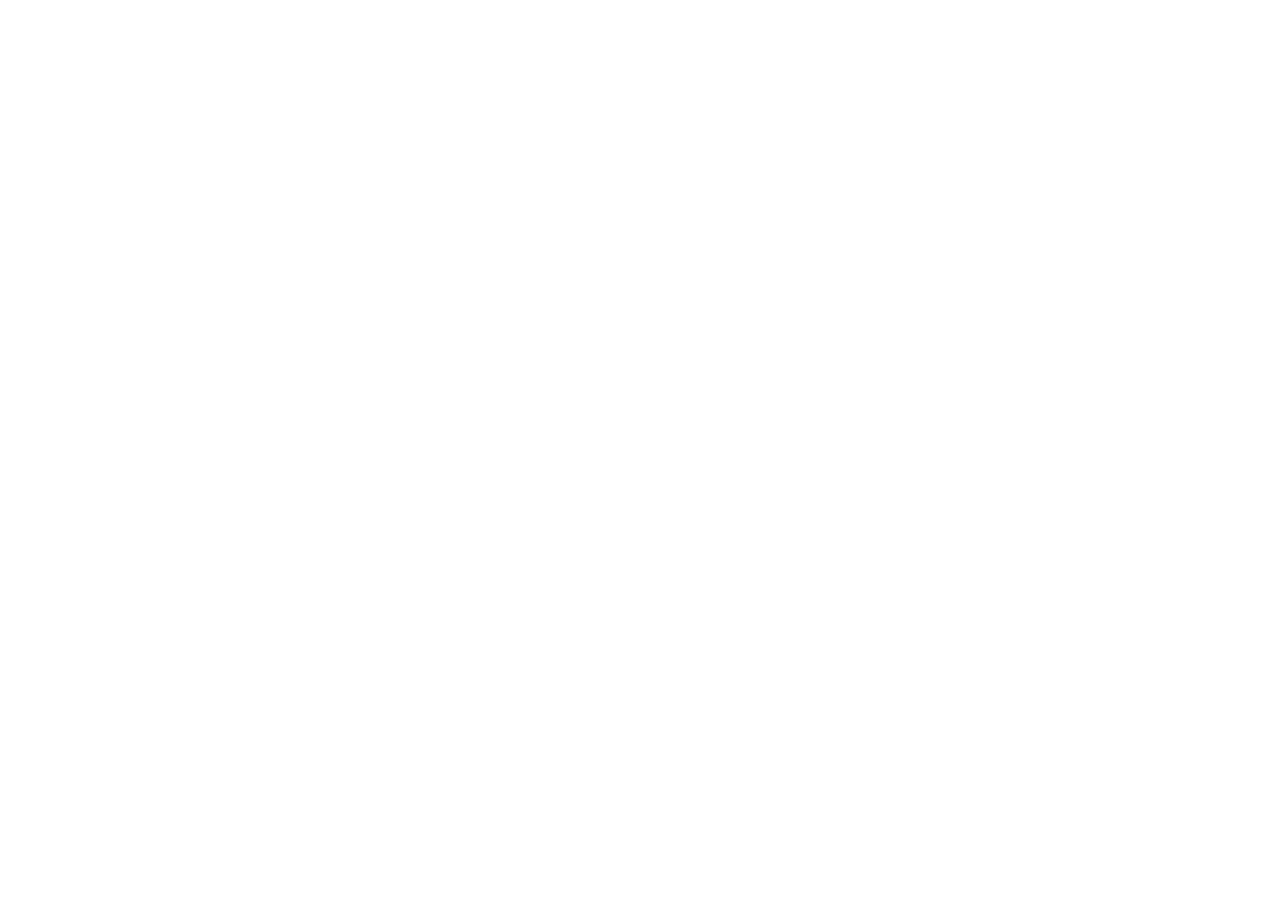
==== index.html @ 8aba0af0 "kerangka html" ====
<!DOCTYPE html>
<html lang="en">
<head>
    <meta charset="UTF-8">
    <meta name="viewport" content="width=device-width, initial-scale=1.0">
    <title>Document</title>

    <link rel="stylesheet" href="style.css">

</head>
<body>
    
</body>
</html>
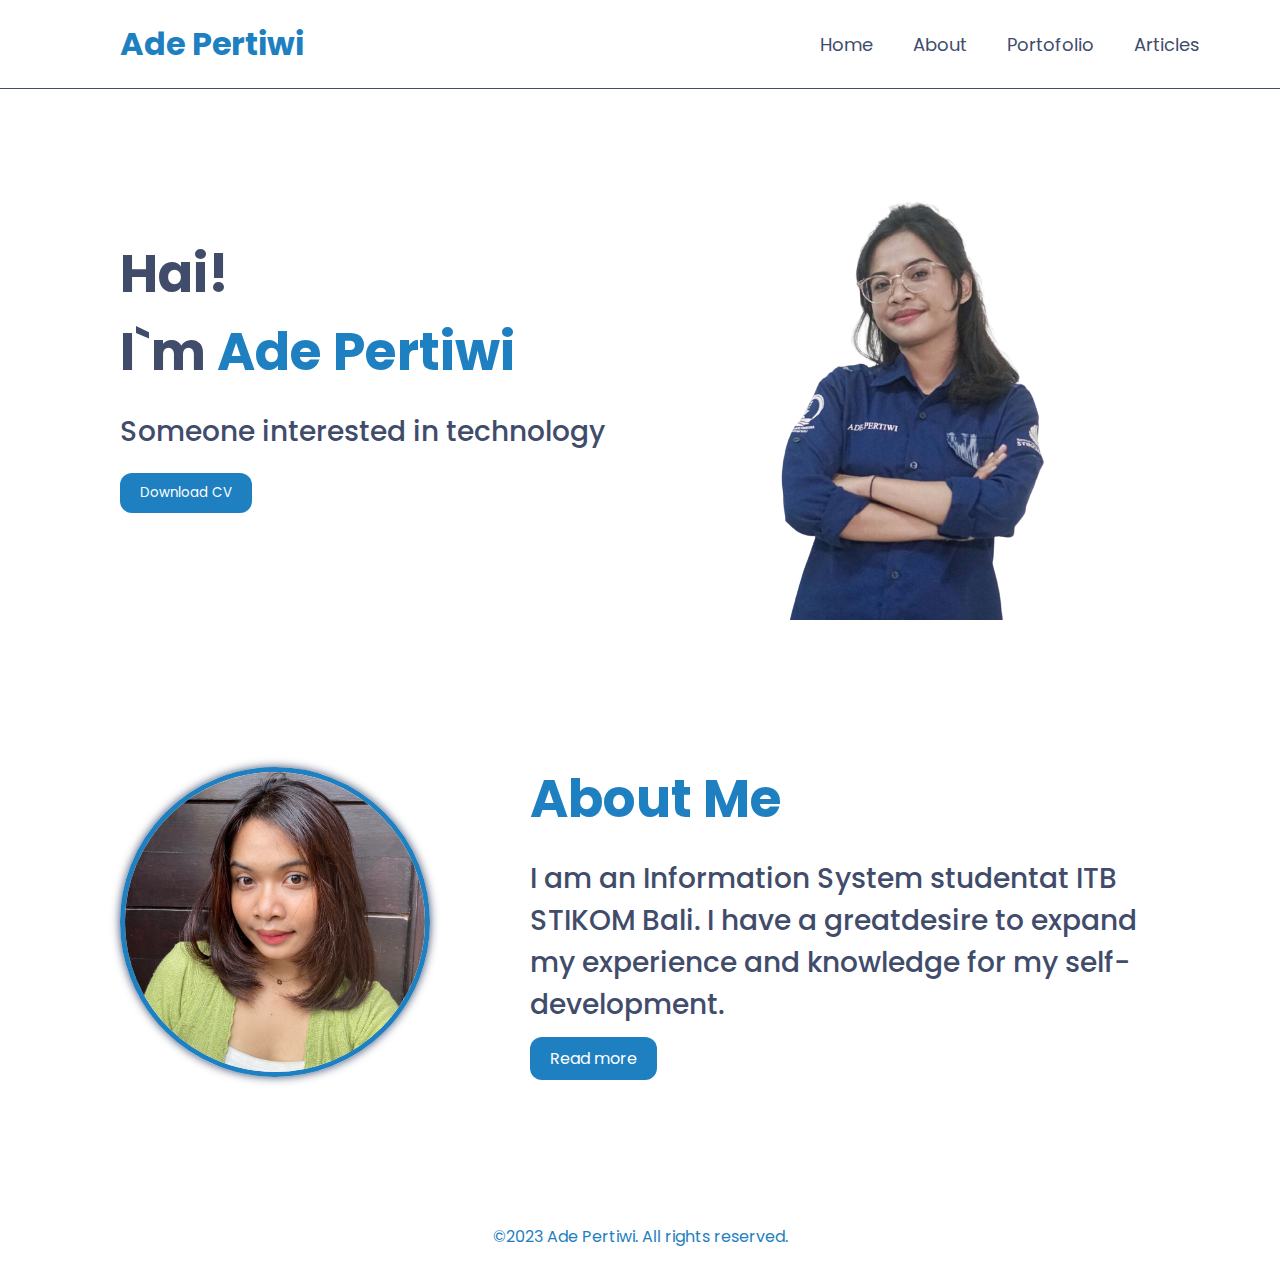
==== commit 449775ce: "homepage n about page" ====
--- a/index.html
+++ b/index.html
@@ -3,12 +3,69 @@
 <head>
     <meta charset="UTF-8">
     <meta name="viewport" content="width=device-width, initial-scale=1.0">
-    <title>Document</title>
+    <title>Personal Website</title>
 
     <link rel="stylesheet" href="style.css">
 
 </head>
 <body>
+    <header>
+        <h1 id="header-h1">Ade Pertiwi</h1>
+
+        <nav id="navbar">
+            <ul>
+                <li><a href="index.html">Home</a></li>
+                <li><a href="about.html">About</a></li>
+                <li><a href="portofolio.html">Portofolio</a></li>
+                <li><a href="articles.html">Articles</a></li>
+            </ul>
+        </nav>
+    </header>
+
+    <main id="main">
+        <section id="hero">
+            <div id="hero-text">
+                <h1>
+                    Hai!<br>
+                    I`m <span>Ade Pertiwi</span>
+                </h1>
+                <p class="description">
+                    Someone interested in technology
+                </p>
+                <div class="button">
+                    <button id="cv">Download CV</button>
+                </div>
+            </div>
+            <div id="hero-img">
+                <img src="images/adepertiwi.png" width="500">
+            </div>
+        </section>
+    </main>
+
+    <!-- about -->
+    <section id="about-page">
+        <div id="about-img">
+            <img src="images/tiwi.jpg" width="300">
+        </div>
+
+        <div class="about-text">
+            <h2>About Me</h2>
+
+            <p>
+                I am an Information System studentat ITB STIKOM Bali. 
+                I have a greatdesire to expand my experience and knowledge for my self-development.
+            </p>
+            <div class="button">
+                <a href="about.html" class="btn-readmore">Read more</a>
+            </div>
+        </div>
+    </section>
+
+    <footer>
+        <div id="footer">
+            <p>&copy;2023 Ade Pertiwi. All rights reserved.</p>
+        </div>
+    </footer>
     
 </body>
 </html>--- a/style.css
+++ b/style.css
@@ -0,0 +1,139 @@
+@import url('https://fonts.googleapis.com/css2?family=Poppins:ital,wght@0,100;0,400;0,900;1,100;1,400;1,900&display=swap');
+
+* {
+  margin: 0;
+  padding: 0;
+  font-family: 'Poppins', sans-serif;
+}
+
+header {
+    color: #1E80C1;
+    display: flex;
+    justify-content: space-between;
+    align-items: center;
+    padding: 20px;
+    position: fixed;
+    z-index: 100;
+    top: 0;
+    left: 0;
+    width: 100%;
+    background-color: #fff;
+    border-bottom: 1px solid #414C6B;
+}
+
+#header-h1{
+    margin-left: 100px;
+    font-size: 32px;
+}
+
+
+nav ul{
+    list-style: none;
+    gap: 40px;
+    margin-right: 100px;
+    display: flex;
+}
+
+li a {
+    text-decoration: none;
+    font-size: 18px;
+    color: #414C6B;
+}
+
+li a:hover {
+    cursor: pointer;
+    border-bottom: 3px solid #414C6B;
+}
+
+#hero{
+    margin: 120px;
+    display: flex;
+    justify-content: space-between;
+    align-items: center;
+    position: relative;
+}
+
+#hero-text h1 {
+    font-size: 52px;
+    font-weight: 700;
+    line-height: 78px;
+    color: #414C6B;
+    
+  }
+
+span{
+    color: #1E80C1;
+}
+
+#hero-text p {
+    color: #414C6B;
+    font-size: 28px;
+    font-weight: 500;
+    line-height: 42px;
+    margin-top: 20px;
+    margin-bottom: 20px;
+  }
+
+#cv{
+    background-color: #1E80C1;
+    color: #fff;
+    border: none;
+    border-radius: 12px;
+    padding: 10px 20px;
+    cursor: pointer;
+}
+
+#about-page{
+    margin: 120px;
+    display: flex;
+    justify-content: space-between;
+    align-items: center;
+    position: relative;
+}
+
+#about-img img{
+    margin-top: 20px;
+    border-radius: 50%;
+    border: 5px solid #1E80C1;
+    box-shadow: 0 0 10px #414C6B;
+    
+}
+
+.about-text h2 {
+    font-size: 52px;
+    font-weight: 700;
+    line-height: 78px;
+    color: #1E80C1;
+    margin-left: 100px;
+  }
+
+span{
+    color: #1E80C1;
+}
+
+.about-text p {
+    color: #414C6B;
+    font-size: 28px;
+    font-weight: 500;
+    line-height: 42px;
+    margin-top: 20px;
+    margin-bottom: 20px;
+    margin-left: 100px;
+  }
+
+.btn-readmore{
+    background-color: #1E80C1;
+    color: #fff;
+    border: none;
+    border-radius: 12px;
+    padding: 10px 20px;
+    cursor: pointer;
+    margin-left: 100px;
+    text-decoration: none;
+}
+
+#footer{
+    color: #1E80C1;
+    text-align: center;
+    padding: 20px;
+}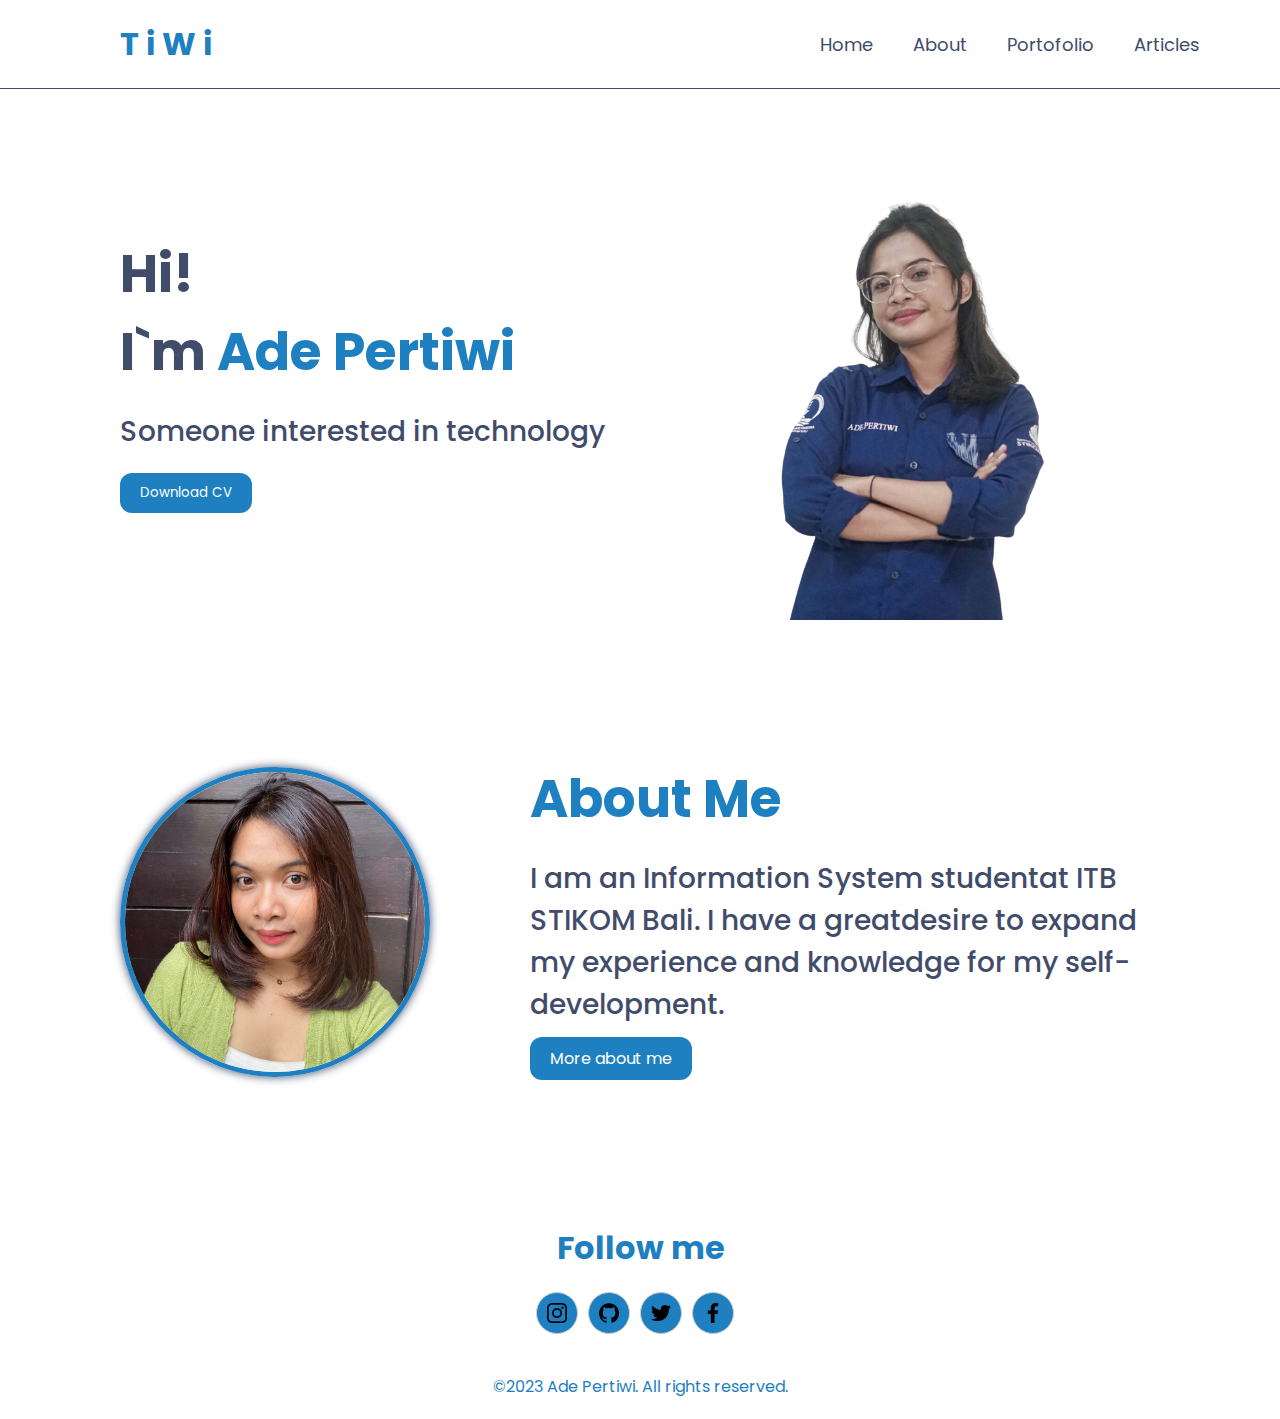
==== commit 0f98f2b0: "footer" ====
--- a/index.html
+++ b/index.html
@@ -10,7 +10,7 @@
 </head>
 <body>
     <header>
-        <h1 id="header-h1">Ade Pertiwi</h1>
+        <h1 id="header-h1">T i W i</h1>
 
         <nav id="navbar">
             <ul>
@@ -26,7 +26,7 @@
         <section id="hero">
             <div id="hero-text">
                 <h1>
-                    Hai!<br>
+                    Hi!<br>
                     I`m <span>Ade Pertiwi</span>
                 </h1>
                 <p class="description">
@@ -56,12 +56,20 @@
                 I have a greatdesire to expand my experience and knowledge for my self-development.
             </p>
             <div class="button">
-                <a href="about.html" class="btn-readmore">Read more</a>
+                <a href="about.html" class="btn-about">More about me</a>
             </div>
         </div>
     </section>
+    <!-- about end -->
 
     <footer>
+        <h4>Follow me</h4>
+        <div class="social-media">
+            <a class="btn btn-light btn-social" href="https://www.instagram.com/adepxrtwi"><img src="images/instagram (1).png" alt="Instagram" width="20"></a>
+            <a class="btn btn-light btn-social" href="https://github.com/adepertiwi"><img src="images/github.png" alt="GitHub" width="20"></a>
+            <a class="btn btn-light btn-social" href="https://twitter.com/adprtwi"><img src="images/twitter.png" alt="Twitter" width="20"></a>
+            <a class="btn btn-light btn-social" href="https://www.facebook.com/adeeprtwi/"><img src="images/facebook-app-symbol.png" alt="Twitter" width="20"></a>
+        </div>
         <div id="footer">
             <p>&copy;2023 Ade Pertiwi. All rights reserved.</p>
         </div>
--- a/style.css
+++ b/style.css
@@ -121,7 +121,7 @@
     margin-left: 100px;
   }
 
-.btn-readmore{
+.btn-about{
     background-color: #1E80C1;
     color: #fff;
     border: none;
@@ -136,4 +136,41 @@
     color: #1E80C1;
     text-align: center;
     padding: 20px;
+}
+
+footer h4 {
+    font-size: 32px;;
+    color: #1E80C1;
+    text-align: center;
+    padding: 20px;
+  }
+
+.social-media {
+    display: flex;
+    justify-content: center;
+    margin-bottom: 20px; 
+}
+
+.btn-social {
+    background-color: #1E80C1;
+    color: #414C6B;
+    border: 1px solid #ccc;
+    border-radius: 50%;
+    width: 40px;
+    height: 40px;
+    display: flex;
+    align-items: center;
+    justify-content: center;
+    margin-right: 10px; 
+    text-decoration: none;
+    transition: background-color 0.3s, color 0.3s;
+}
+
+.btn-social i {
+    font-size: 20px;
+}
+
+.btn-social:hover {
+    background-color: #414C6B;
+    color: #fff;
 }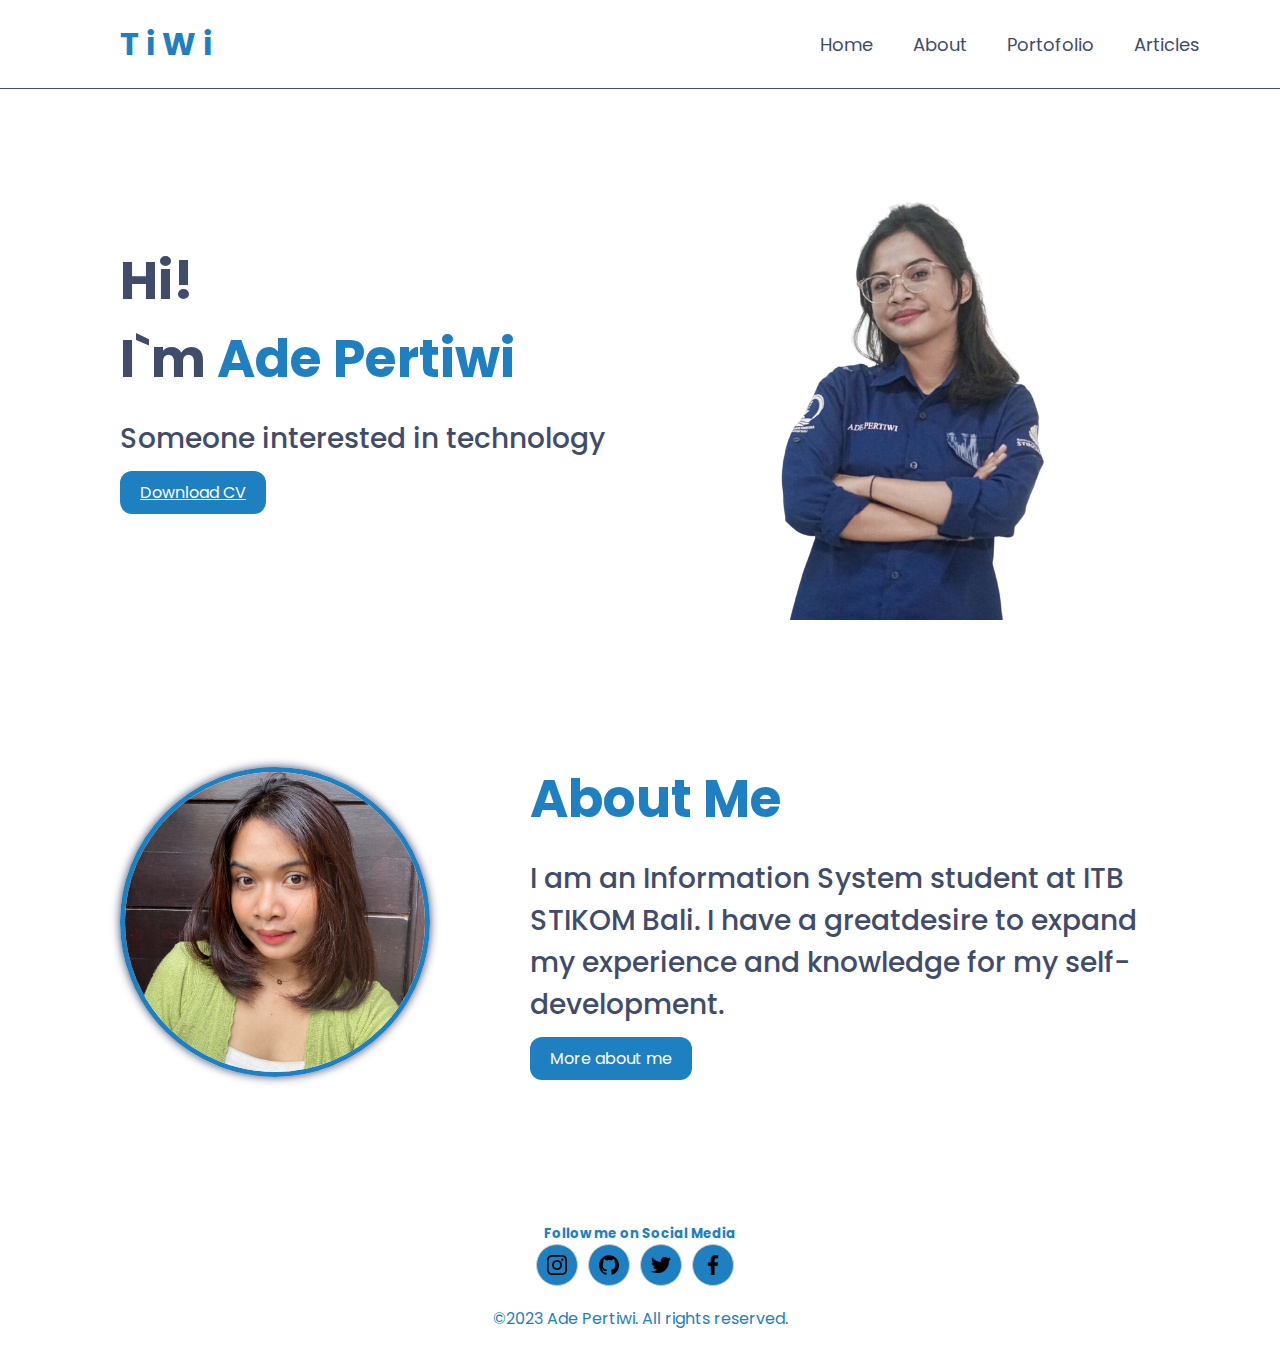
==== commit e76a23ce: "about page update" ====
--- a/index.html
+++ b/index.html
@@ -33,7 +33,7 @@
                     Someone interested in technology
                 </p>
                 <div class="button">
-                    <button id="cv">Download CV</button>
+                    <a id="cv" href="http://bit.ly/cv-adepertiwi">Download CV</a>
                 </div>
             </div>
             <div id="hero-img">
@@ -52,7 +52,7 @@
             <h2>About Me</h2>
 
             <p>
-                I am an Information System studentat ITB STIKOM Bali. 
+                I am an Information System student at ITB STIKOM Bali. 
                 I have a greatdesire to expand my experience and knowledge for my self-development.
             </p>
             <div class="button">
@@ -62,16 +62,19 @@
     </section>
     <!-- about end -->
 
+
     <footer>
-        <h4>Follow me</h4>
-        <div class="social-media">
-            <a class="btn btn-light btn-social" href="https://www.instagram.com/adepxrtwi"><img src="images/instagram (1).png" alt="Instagram" width="20"></a>
-            <a class="btn btn-light btn-social" href="https://github.com/adepertiwi"><img src="images/github.png" alt="GitHub" width="20"></a>
-            <a class="btn btn-light btn-social" href="https://twitter.com/adprtwi"><img src="images/twitter.png" alt="Twitter" width="20"></a>
-            <a class="btn btn-light btn-social" href="https://www.facebook.com/adeeprtwi/"><img src="images/facebook-app-symbol.png" alt="Twitter" width="20"></a>
-        </div>
         <div id="footer">
-            <p>&copy;2023 Ade Pertiwi. All rights reserved.</p>
+            <h5>Follow me on Social Media</h5>
+            <div class="social-media">
+                <a class="btn btn-light btn-social" href="https://www.instagram.com/adepxrtwi"><img src="images/instagram (1).png" alt="Instagram" width="20"></a>
+                <a class="btn btn-light btn-social" href="https://github.com/adepertiwi"><img src="images/github.png" alt="GitHub" width="20"></a>
+                <a class="btn btn-light btn-social" href="https://twitter.com/adprtwi"><img src="images/twitter.png" alt="Twitter" width="20"></a>
+                <a class="btn btn-light btn-social" href="https://www.facebook.com/adeeprtwi/"><img src="images/facebook-app-symbol.png" alt="Twitter" width="20"></a>
+            </div>
+            <div id="footer-copy">
+                <p>&copy;2023 Ade Pertiwi. All rights reserved.</p>
+            </div>
         </div>
     </footer>
     
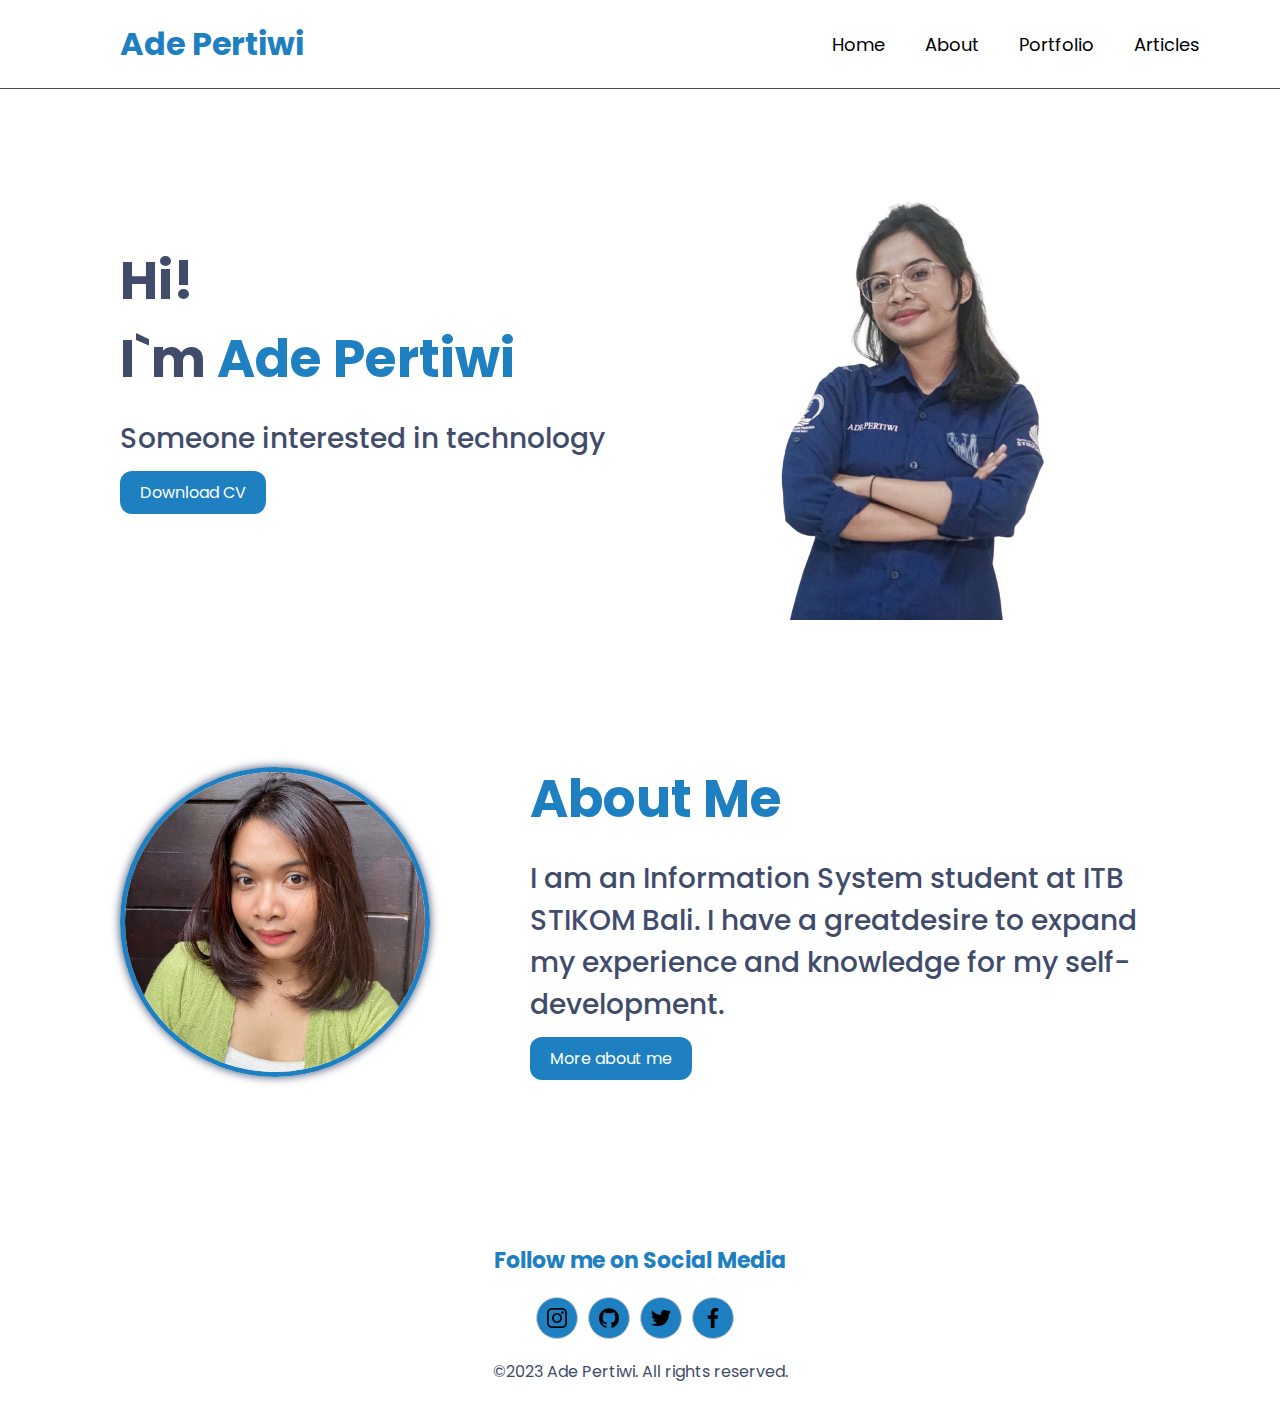
==== commit 12705a12: "portfolio page" ====
--- a/index.html
+++ b/index.html
@@ -10,13 +10,13 @@
 </head>
 <body>
     <header>
-        <h1 id="header-h1">T i W i</h1>
+        <h1 id="header-h1">Ade Pertiwi</h1>
 
         <nav id="navbar">
             <ul>
                 <li><a href="index.html">Home</a></li>
                 <li><a href="about.html">About</a></li>
-                <li><a href="portofolio.html">Portofolio</a></li>
+                <li><a href="portfolio.html">Portfolio</a></li>
                 <li><a href="articles.html">Articles</a></li>
             </ul>
         </nav>
--- a/style.css
+++ b/style.css
@@ -1,9 +1,9 @@
 @import url('https://fonts.googleapis.com/css2?family=Poppins:ital,wght@0,100;0,400;0,900;1,100;1,400;1,900&display=swap');
 
 * {
-  margin: 0;
-  padding: 0;
-  font-family: 'Poppins', sans-serif;
+    margin: 0;
+    padding: 0;
+    font-family: 'Poppins', sans-serif;
 }
 
 header {
@@ -21,13 +21,12 @@
     border-bottom: 1px solid #414C6B;
 }
 
-#header-h1{
+#header-h1 {
     margin-left: 100px;
     font-size: 32px;
 }
 
-
-nav ul{
+nav ul {
     list-style: none;
     gap: 40px;
     margin-right: 100px;
@@ -37,7 +36,7 @@
 li a {
     text-decoration: none;
     font-size: 18px;
-    color: #414C6B;
+    color: black;
 }
 
 li a:hover {
@@ -45,7 +44,7 @@
     border-bottom: 3px solid #414C6B;
 }
 
-#hero{
+#hero {
     margin: 120px;
     display: flex;
     justify-content: space-between;
@@ -58,10 +57,10 @@
     font-weight: 700;
     line-height: 78px;
     color: #414C6B;
-    
-  }
 
-span{
+}
+
+span {
     color: #1E80C1;
 }
 
@@ -72,18 +71,19 @@
     line-height: 42px;
     margin-top: 20px;
     margin-bottom: 20px;
-  }
+}
 
-#cv{
+#cv {
     background-color: #1E80C1;
     color: #fff;
     border: none;
+    text-decoration: none;
     border-radius: 12px;
     padding: 10px 20px;
     cursor: pointer;
 }
 
-#about-page{
+#about-page {
     margin: 120px;
     display: flex;
     justify-content: space-between;
@@ -91,12 +91,12 @@
     position: relative;
 }
 
-#about-img img{
+#about-img img {
     margin-top: 20px;
     border-radius: 50%;
     border: 5px solid #1E80C1;
     box-shadow: 0 0 10px #414C6B;
-    
+
 }
 
 .about-text h2 {
@@ -105,10 +105,6 @@
     line-height: 78px;
     color: #1E80C1;
     margin-left: 100px;
-  }
-
-span{
-    color: #1E80C1;
 }
 
 .about-text p {
@@ -119,9 +115,9 @@
     margin-top: 20px;
     margin-bottom: 20px;
     margin-left: 100px;
-  }
+}
 
-.btn-about{
+.btn-about {
     background-color: #1E80C1;
     color: #fff;
     border: none;
@@ -132,23 +128,23 @@
     text-decoration: none;
 }
 
-#footer{
-    color: #1E80C1;
+#footer {
+    color: #414C6B;
     text-align: center;
     padding: 20px;
 }
 
-footer h4 {
-    font-size: 32px;;
+footer h5 {
     color: #1E80C1;
+    font-size: 22px;
     text-align: center;
     padding: 20px;
-  }
+}
 
 .social-media {
     display: flex;
     justify-content: center;
-    margin-bottom: 20px; 
+    margin-bottom: 20px;
 }
 
 .btn-social {
@@ -161,7 +157,7 @@
     display: flex;
     align-items: center;
     justify-content: center;
-    margin-right: 10px; 
+    margin-right: 10px;
     text-decoration: none;
     transition: background-color 0.3s, color 0.3s;
 }
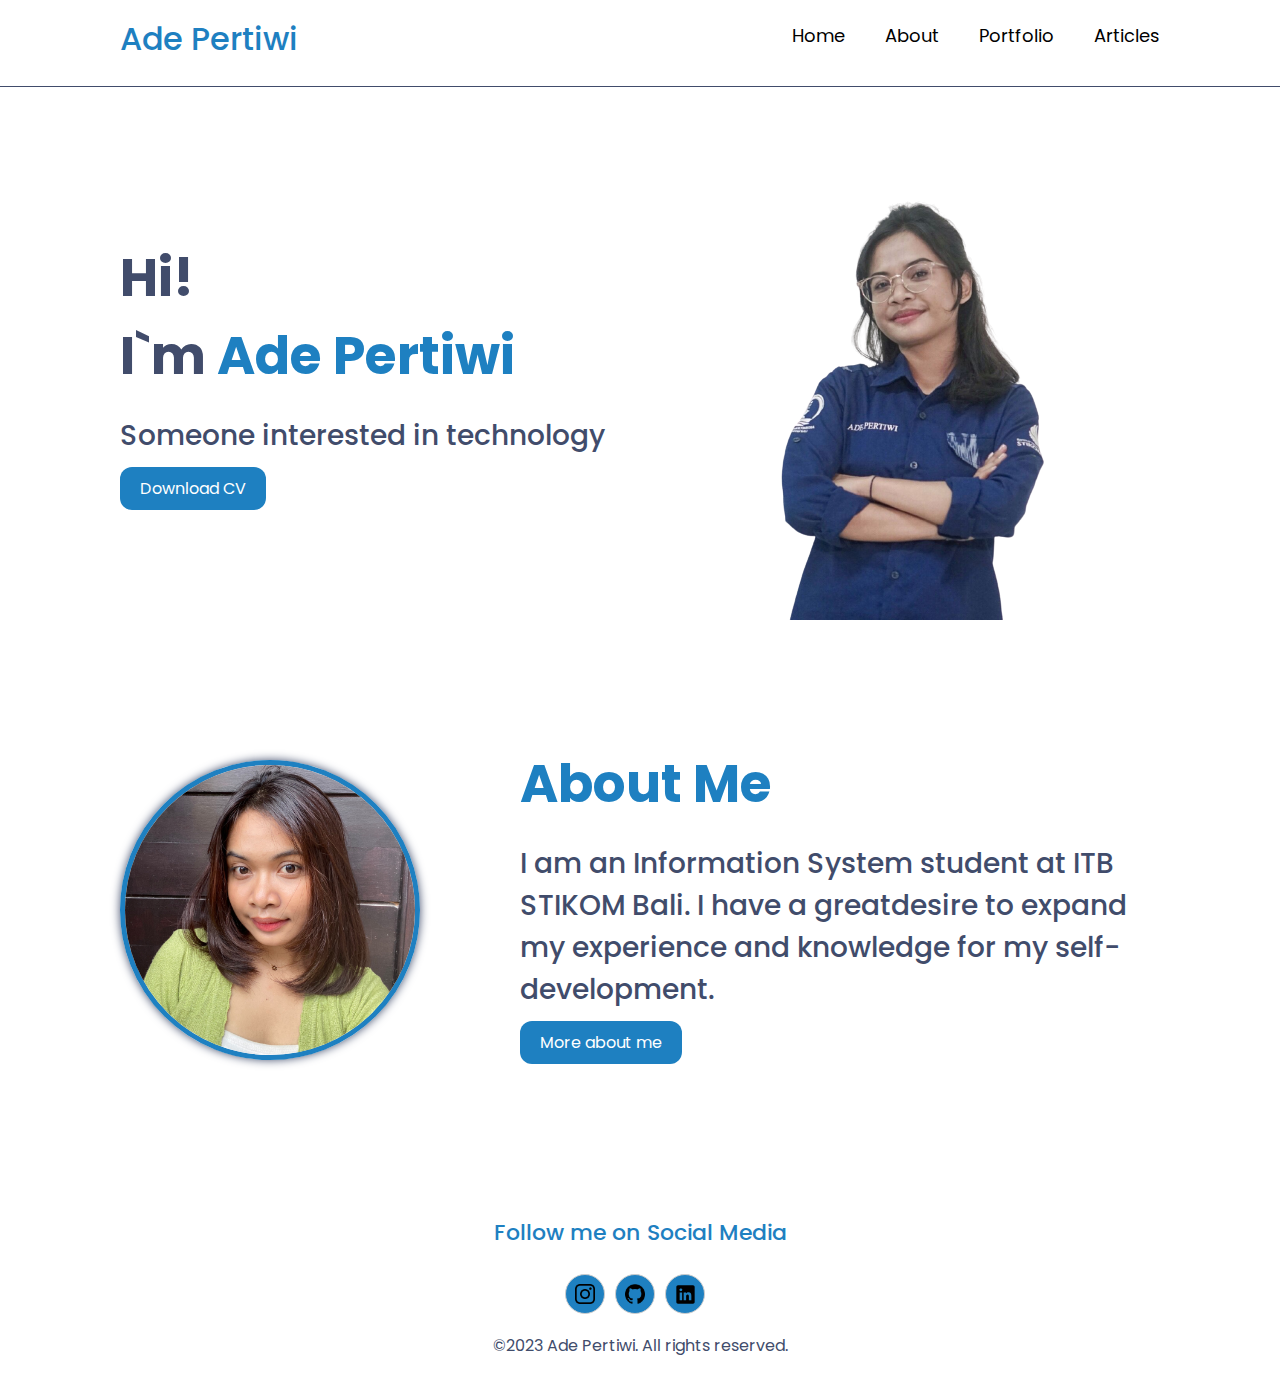
==== commit 3355dd8c: "update" ====
--- a/index.html
+++ b/index.html
@@ -3,9 +3,14 @@
 <head>
     <meta charset="UTF-8">
     <meta name="viewport" content="width=device-width, initial-scale=1.0">
-    <title>Personal Website</title>
+    <title>Personal Website || Home</title>
 
+    <link rel="stylesheet" href="https://maxcdn.bootstrapcdn.com/bootstrap/5.3.0/css/bootstrap.min.css">
     <link rel="stylesheet" href="style.css">
+
+    <link rel="preconnect" href="https://fonts.gstatic.com">
+    <link href="https://fonts.googleapis.com/css2?family=Poppins:ital,wght@0,100;0,400;0,900;1,100;1,400;1,900&display=swap" rel="stylesheet">
+    
 
 </head>
 <body>
@@ -69,8 +74,7 @@
             <div class="social-media">
                 <a class="btn btn-light btn-social" href="https://www.instagram.com/adepxrtwi"><img src="images/instagram (1).png" alt="Instagram" width="20"></a>
                 <a class="btn btn-light btn-social" href="https://github.com/adepertiwi"><img src="images/github.png" alt="GitHub" width="20"></a>
-                <a class="btn btn-light btn-social" href="https://twitter.com/adprtwi"><img src="images/twitter.png" alt="Twitter" width="20"></a>
-                <a class="btn btn-light btn-social" href="https://www.facebook.com/adeeprtwi/"><img src="images/facebook-app-symbol.png" alt="Twitter" width="20"></a>
+                <a class="btn btn-light btn-social" href="https://www.linkedin.com/in/ni-putu-ade-pertiwi-319106291/"><img src="images/inkedin.svg" alt="LinkedIn" width="25"></a>
             </div>
             <div id="footer-copy">
                 <p>&copy;2023 Ade Pertiwi. All rights reserved.</p>
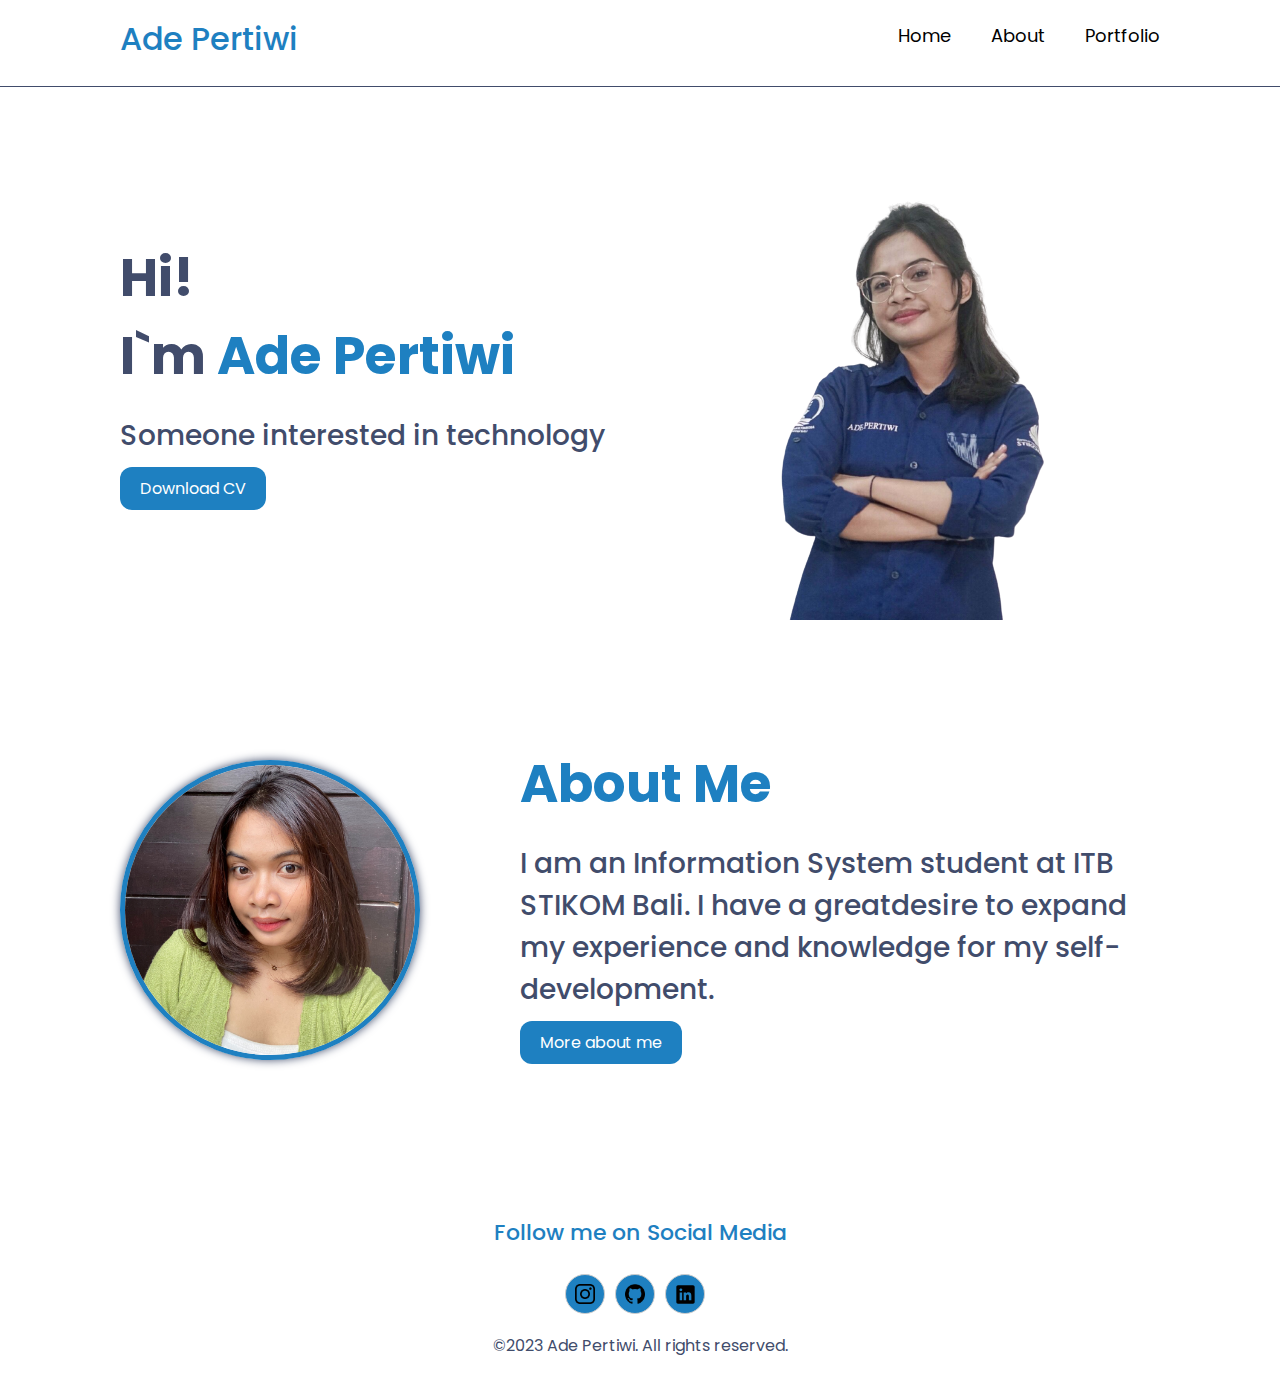
==== commit d2cd8230: "update portofolio" ====
--- a/index.html
+++ b/index.html
@@ -14,18 +14,14 @@
 
 </head>
 <body>
-    <header>
-        <h1 id="header-h1">Ade Pertiwi</h1>
-
-        <nav id="navbar">
-            <ul>
-                <li><a href="index.html">Home</a></li>
-                <li><a href="about.html">About</a></li>
-                <li><a href="portfolio.html">Portfolio</a></li>
-                <li><a href="articles.html">Articles</a></li>
-            </ul>
-        </nav>
-    </header>
+    <nav class="navbar">
+        <h1>Ade Pertiwi</h1>
+        <ul>
+            <li><a href="index.html">Home</a></li>
+            <li><a href="about.html">About</a></li>
+            <li><a href="portfolio.html">Portfolio</a></li>
+        </ul>
+    </nav>
 
     <main id="main">
         <section id="hero">
--- a/style.css
+++ b/style.css
@@ -6,7 +6,7 @@
     font-family: 'Poppins', sans-serif;
 }
 
-header {
+.navbar {
     color: #1E80C1;
     display: flex;
     justify-content: space-between;
@@ -21,25 +21,25 @@
     border-bottom: 1px solid #414C6B;
 }
 
-#header-h1 {
+.navbar h1 {
     margin-left: 100px;
     font-size: 32px;
 }
 
-nav ul {
+.navbar ul {
     list-style: none;
     gap: 40px;
     margin-right: 100px;
     display: flex;
 }
 
-li a {
+.navbar li a {
     text-decoration: none;
     font-size: 18px;
     color: black;
 }
 
-li a:hover {
+.navbar li a:hover {
     cursor: pointer;
     border-bottom: 3px solid #414C6B;
 }
